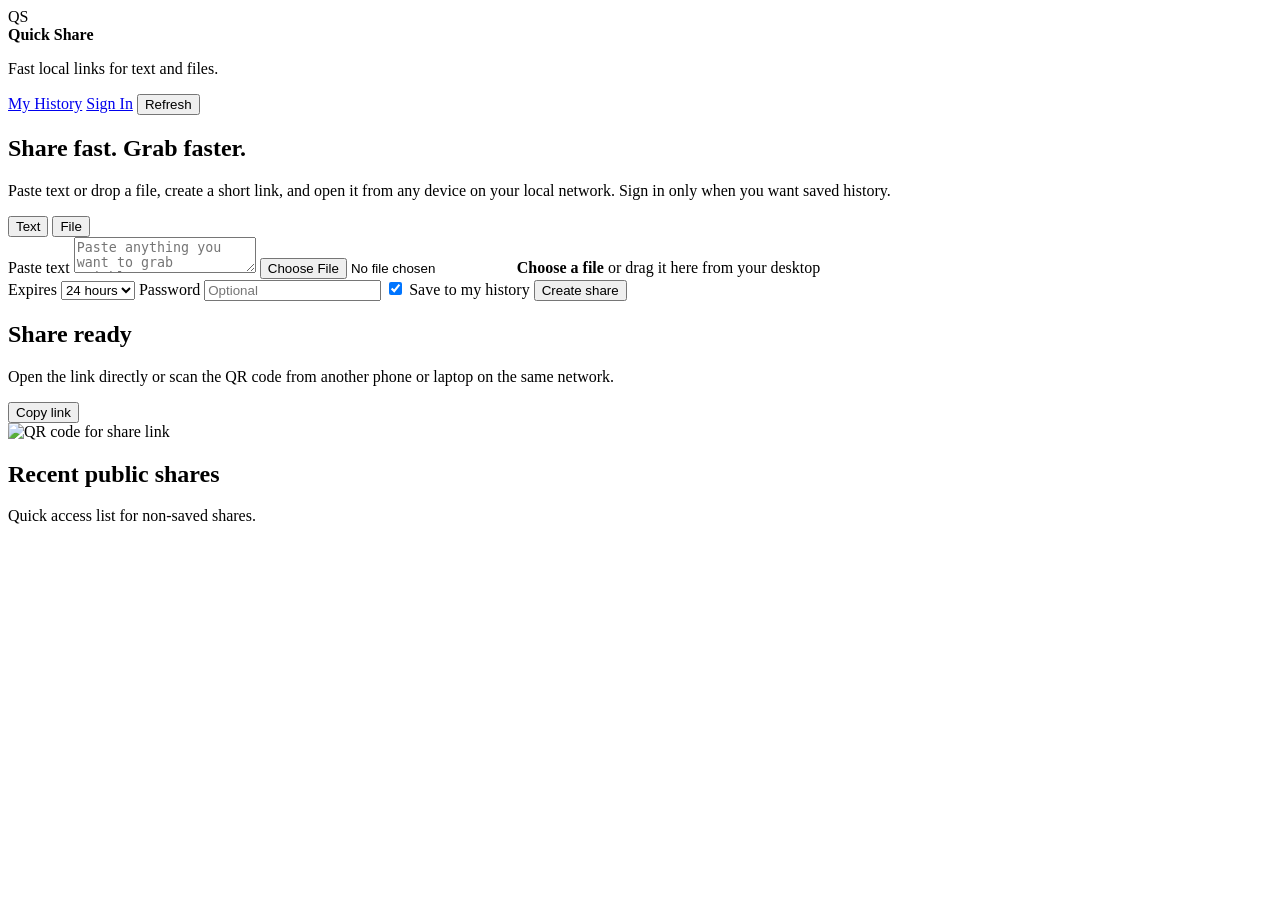
==== public/index.html @ 5eb4e1d1 "Initial Quick Share app" ====
<!doctype html>
<html lang="en">
<head>
  <meta charset="utf-8">
  <meta name="viewport" content="width=device-width, initial-scale=1">
  <title>Quick Share</title>
  <link rel="stylesheet" href="/styles.css">
</head>
<body>
  <main class="shell">
    <section class="intro">
      <nav>
        <div class="brand">
          <div class="mark">QS</div>
          <div>
            <strong>Quick Share</strong>
            <p>Fast local links for text and files.</p>
          </div>
        </div>
        <div class="nav-actions">
          <a class="ghost" href="/history.html">My History</a>
          <a id="authLink" class="ghost" href="/auth.html">Sign In</a>
          <button id="refreshBtn" class="ghost" type="button">Refresh</button>
        </div>
      </nav>

      <div class="hero">
        <h1>Share fast. Grab faster.</h1>
        <p>Paste text or drop a file, create a short link, and open it from any device on your local network. Sign in only when you want saved history.</p>
        <div id="addressBar" class="address-bar hidden"></div>
      </div>

      <form id="shareForm" class="composer">
        <div class="tabs" role="tablist">
          <button class="tab active" type="button" data-kind="text">Text</button>
          <button class="tab" type="button" data-kind="file">File</button>
        </div>

        <label id="textPanel" class="panel">
          <span>Paste text</span>
          <textarea id="textInput" placeholder="Paste anything you want to grab quickly..."></textarea>
        </label>

        <label id="filePanel" class="panel drop hidden">
          <input id="fileInput" type="file">
          <strong>Choose a file</strong>
          <span id="fileName">or drag it here from your desktop</span>
        </label>

        <div class="form-row">
          <label>
            Expires
            <select id="expiresInput">
              <option value="1">1 hour</option>
              <option value="6">6 hours</option>
              <option value="24" selected>24 hours</option>
              <option value="48">48 hours</option>
            </select>
          </label>
          <label>
            Password
            <input id="passwordInput" type="password" placeholder="Optional">
          </label>
          <label id="saveRow" class="checkbox-row hidden">
            <input id="saveToProfileInput" type="checkbox" checked>
            <span>Save to my history</span>
          </label>
          <button class="button" type="submit">Create share</button>
        </div>
        <p id="status" class="status"></p>
      </form>

      <section id="resultCard" class="result-card hidden">
        <div class="result-copy">
          <h2>Share ready</h2>
          <p>Open the link directly or scan the QR code from another phone or laptop on the same network.</p>
          <div class="result-link-row">
            <a id="resultLink" class="result-link" href="#" target="_blank" rel="noreferrer"></a>
            <button id="copyResultBtn" class="ghost" type="button">Copy link</button>
          </div>
        </div>
        <div class="qr-wrap">
          <img id="qrImage" alt="QR code for share link">
        </div>
      </section>
    </section>

    <aside class="shares">
      <div class="shares-head">
        <div>
          <h2>Recent public shares</h2>
          <p>Quick access list for non-saved shares.</p>
        </div>
      </div>
      <div id="shareList" class="share-list"></div>
    </aside>
  </main>
  <div id="toast" class="toast"></div>
  <script src="/app.js"></script>
</body>
</html>
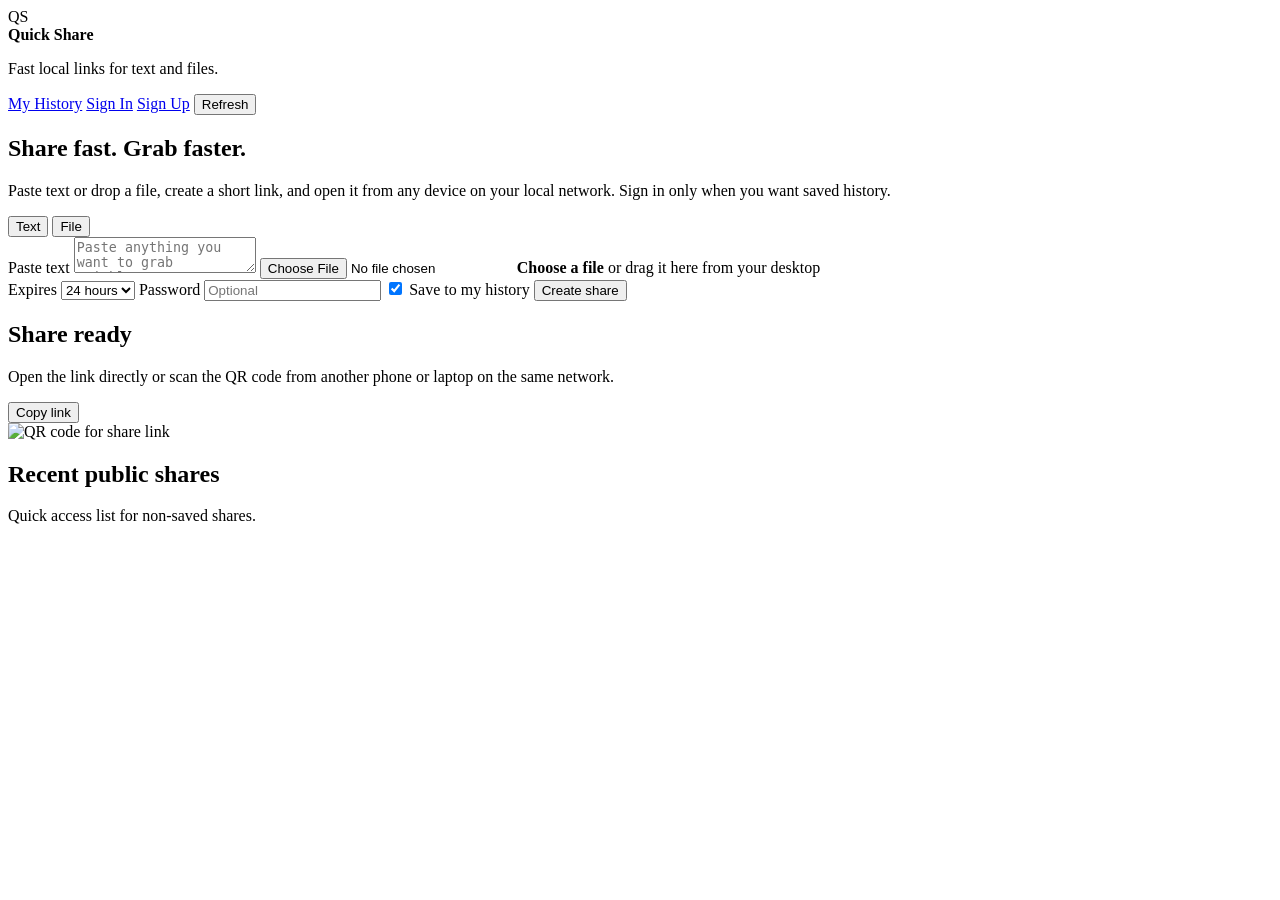
==== commit bf26904c: "Add background cleanup and email verification auth" ====
--- a/public/index.html
+++ b/public/index.html
@@ -20,6 +20,7 @@
         <div class="nav-actions">
           <a class="ghost" href="/history.html">My History</a>
           <a id="authLink" class="ghost" href="/auth.html">Sign In</a>
+          <a id="signupLink" class="ghost" href="/auth.html?mode=signup">Sign Up</a>
           <button id="refreshBtn" class="ghost" type="button">Refresh</button>
         </div>
       </nav>
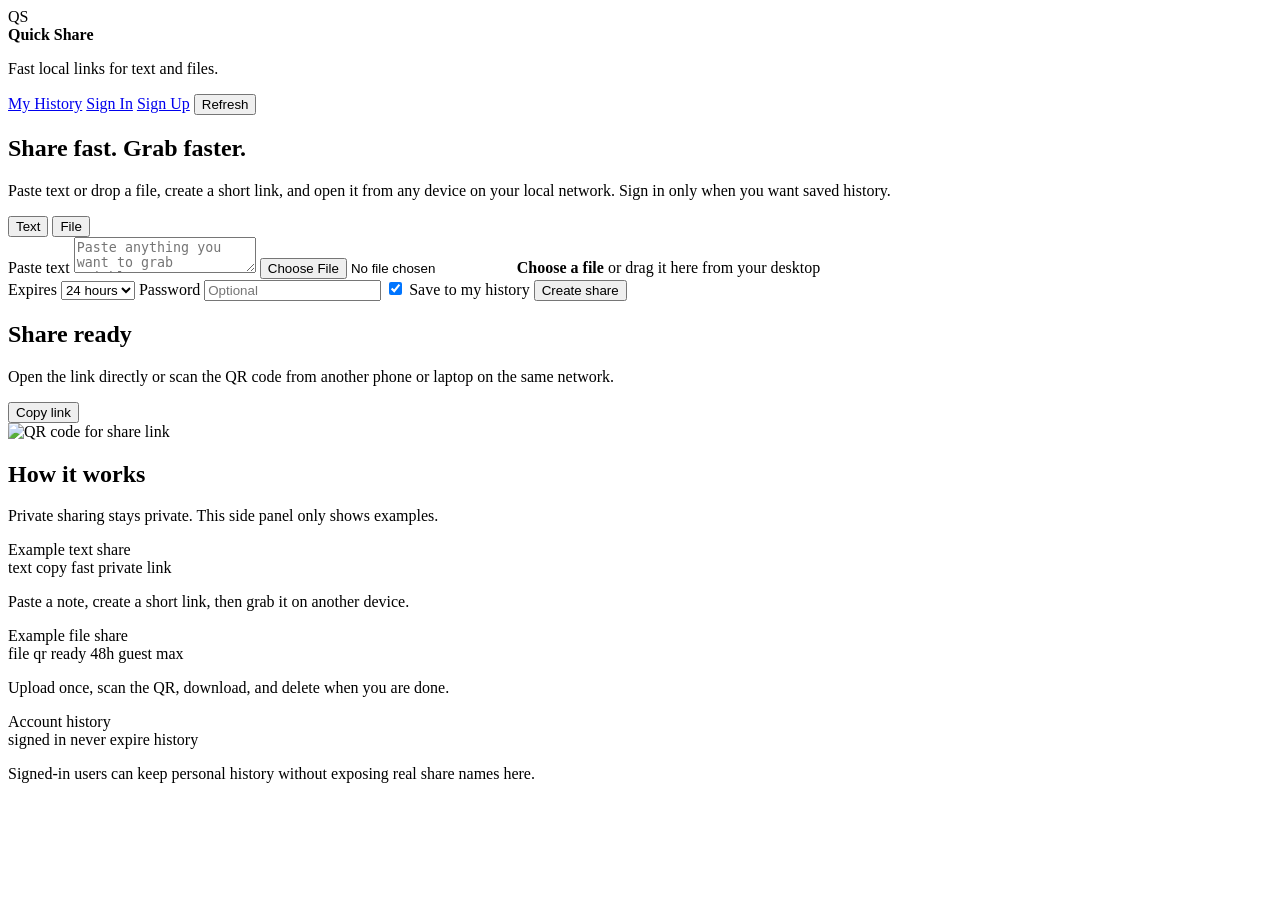
==== commit 54bd76c2: "Describe the change" ====
--- a/public/index.html
+++ b/public/index.html
@@ -89,11 +89,45 @@
     <aside class="shares">
       <div class="shares-head">
         <div>
-          <h2>Recent public shares</h2>
-          <p>Quick access list for non-saved shares.</p>
+          <h2>How it works</h2>
+          <p>Private sharing stays private. This side panel only shows examples.</p>
         </div>
       </div>
-      <div id="shareList" class="share-list"></div>
+      <div id="shareList" class="share-list example-list">
+        <article class="share-row">
+          <div class="share-main">
+            <div class="share-title">Example text share</div>
+            <div class="chips">
+              <span>text</span>
+              <span>copy fast</span>
+              <span>private link</span>
+            </div>
+          </div>
+          <p class="example-copy">Paste a note, create a short link, then grab it on another device.</p>
+        </article>
+        <article class="share-row">
+          <div class="share-main">
+            <div class="share-title">Example file share</div>
+            <div class="chips">
+              <span>file</span>
+              <span>qr ready</span>
+              <span>48h guest max</span>
+            </div>
+          </div>
+          <p class="example-copy">Upload once, scan the QR, download, and delete when you are done.</p>
+        </article>
+        <article class="share-row">
+          <div class="share-main">
+            <div class="share-title">Account history</div>
+            <div class="chips">
+              <span>signed in</span>
+              <span>never expire</span>
+              <span>history</span>
+            </div>
+          </div>
+          <p class="example-copy">Signed-in users can keep personal history without exposing real share names here.</p>
+        </article>
+      </div>
     </aside>
   </main>
   <div id="toast" class="toast"></div>
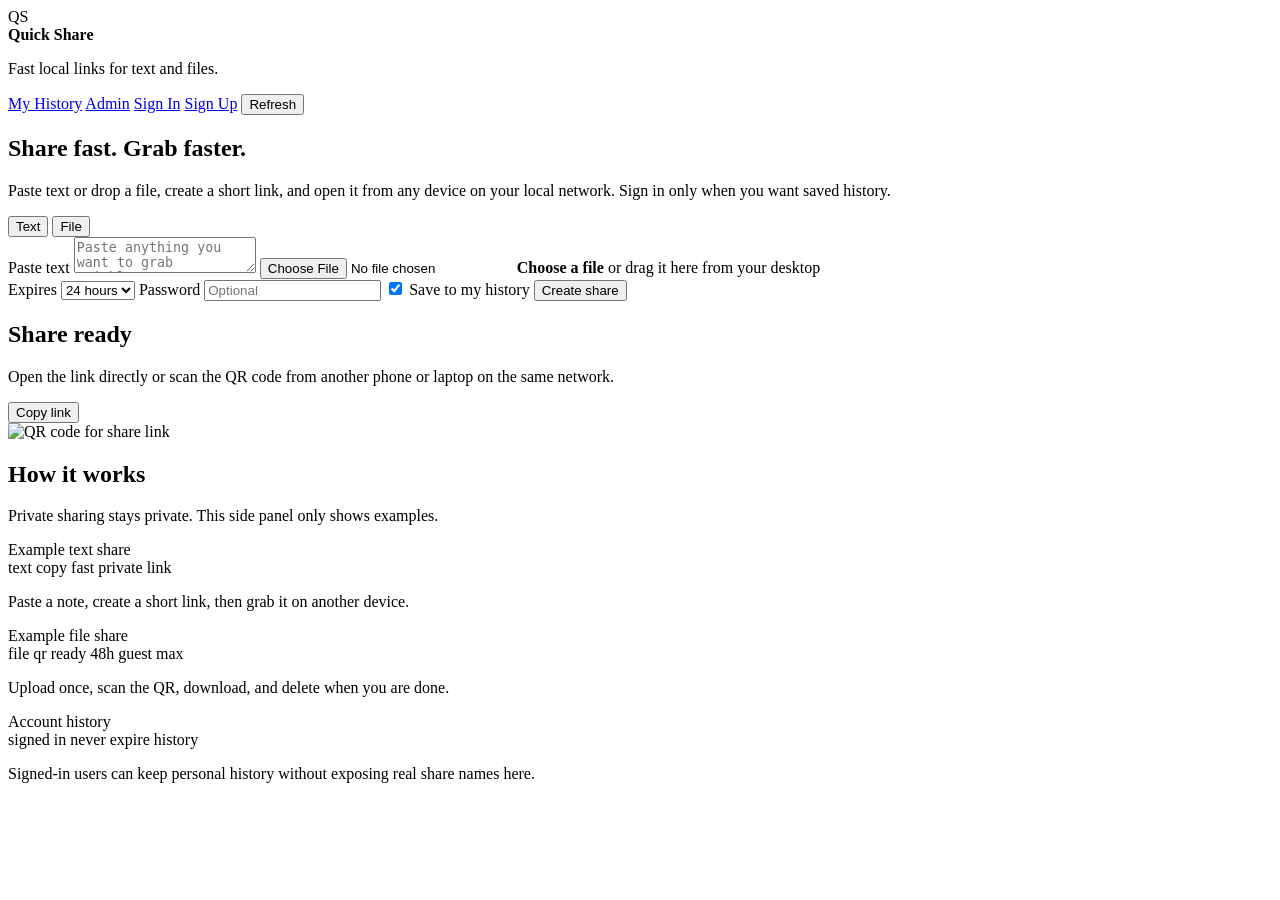
==== commit 8ed881cd: "Describe the change" ====
--- a/public/index.html
+++ b/public/index.html
@@ -19,6 +19,7 @@
         </div>
         <div class="nav-actions">
           <a class="ghost" href="/history.html">My History</a>
+          <a id="adminLink" class="ghost hidden" href="/admin">Admin</a>
           <a id="authLink" class="ghost" href="/auth.html">Sign In</a>
           <a id="signupLink" class="ghost" href="/auth.html?mode=signup">Sign Up</a>
           <button id="refreshBtn" class="ghost" type="button">Refresh</button>
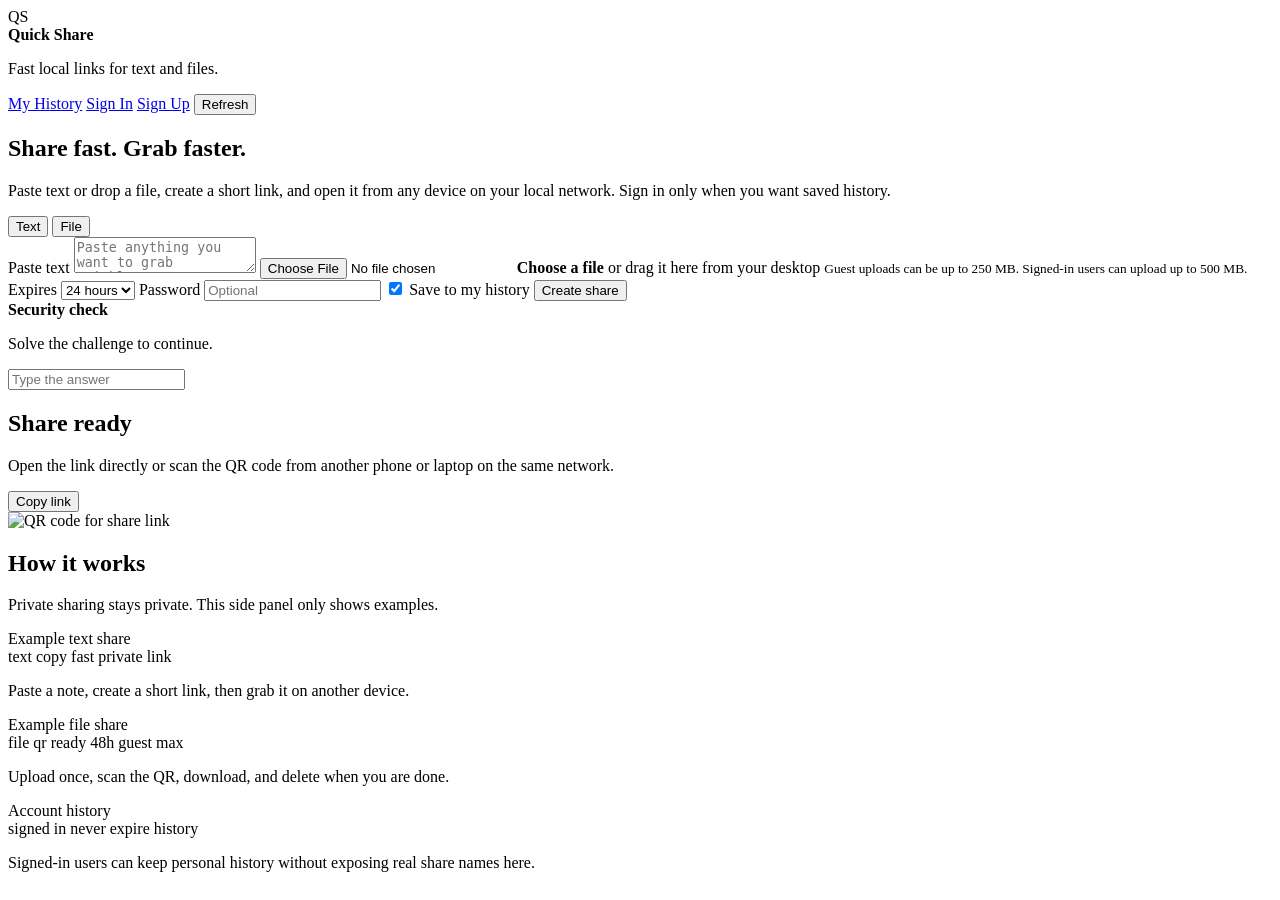
==== commit 8a7aa5a2: "Add admin hardening, CAPTCHA, Google auth, and upload limits" ====
--- a/public/index.html
+++ b/public/index.html
@@ -19,7 +19,6 @@
         </div>
         <div class="nav-actions">
           <a class="ghost" href="/history.html">My History</a>
-          <a id="adminLink" class="ghost hidden" href="/admin">Admin</a>
           <a id="authLink" class="ghost" href="/auth.html">Sign In</a>
           <a id="signupLink" class="ghost" href="/auth.html?mode=signup">Sign Up</a>
           <button id="refreshBtn" class="ghost" type="button">Refresh</button>
@@ -47,6 +46,7 @@
           <input id="fileInput" type="file">
           <strong>Choose a file</strong>
           <span id="fileName">or drag it here from your desktop</span>
+          <small id="uploadLimitNote" class="panel-note">Guest uploads can be up to 250 MB. Signed-in users can upload up to 500 MB.</small>
         </label>
 
         <div class="form-row">
@@ -69,6 +69,13 @@
           </label>
           <button class="button" type="submit">Create share</button>
         </div>
+        <section id="shareCaptchaRow" class="captcha-box hidden">
+          <div class="captcha-copy">
+            <strong>Security check</strong>
+            <p id="shareCaptchaPrompt">Solve the challenge to continue.</p>
+          </div>
+          <input id="shareCaptchaAnswer" type="text" placeholder="Type the answer">
+        </section>
         <p id="status" class="status"></p>
       </form>
 
